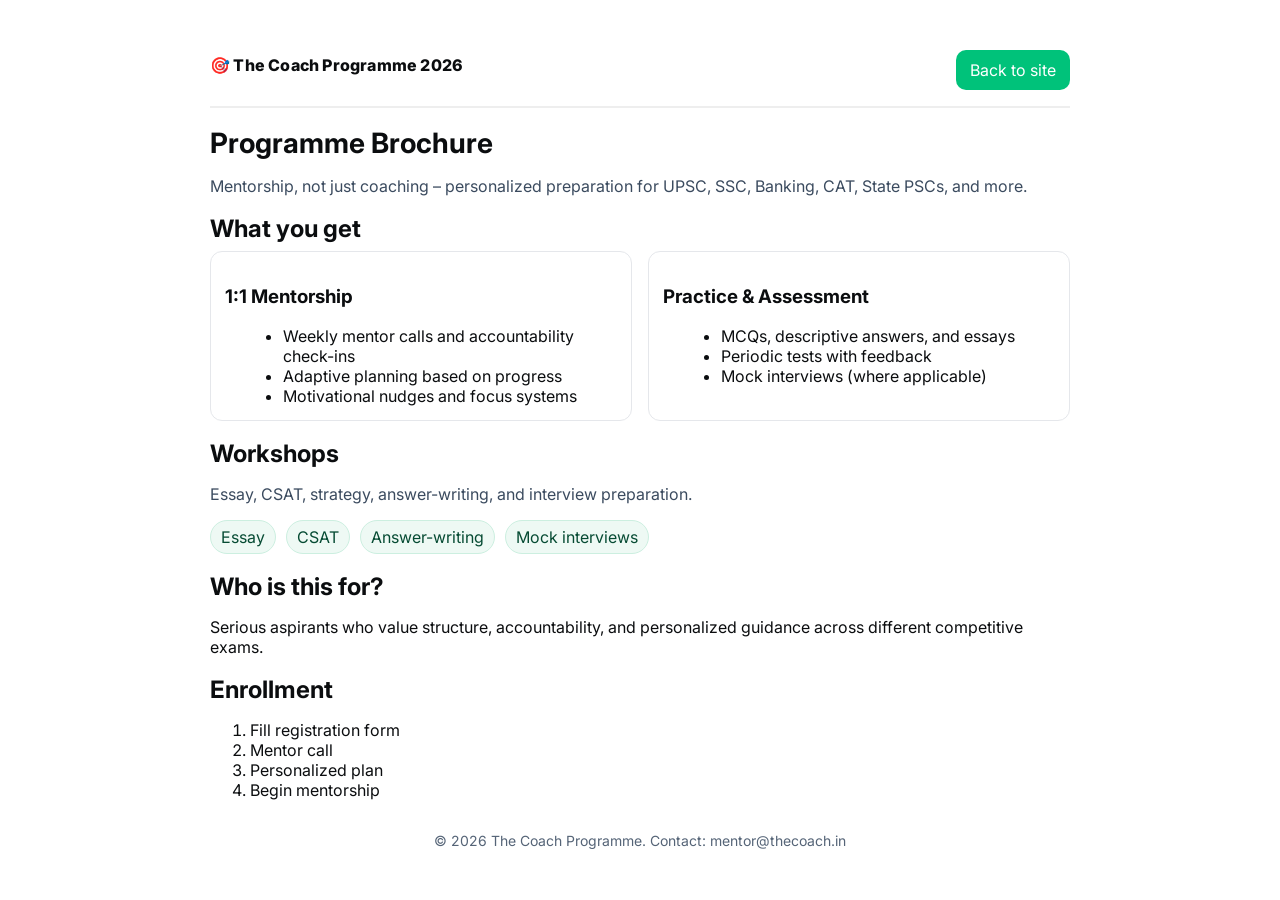
==== brochure.html @ 79fc0577 "Create initial landing page for The Coach Programme mentorship platform Co-authored-by: sajalsingh94" ====
<!DOCTYPE html>
<html lang="en">
  <head>
    <meta charset="utf-8" />
    <meta name="viewport" content="width=device-width, initial-scale=1" />
    <title>The Coach Programme 2026 – Brochure</title>
    <link href="https://fonts.googleapis.com/css2?family=Inter:wght@300;400;600;800&display=swap" rel="stylesheet" />
    <style>
      :root { --text:#0b0d0f; --muted:#3b4b5f; --primary:#00c27a; }
      *{box-sizing:border-box}
      body{font-family:'Inter',system-ui,-apple-system,Segoe UI,Roboto,Arial,sans-serif;margin:0;color:var(--text);}
      .wrap{max-width:900px;margin:24px auto;padding:0 20px}
      header{display:flex;align-items:center;justify-content:space-between;border-bottom:2px solid #eee;padding:16px 0}
      .brand{font-weight:800;letter-spacing:.2px}
      .title{font-size:28px;margin:18px 0 6px}
      .muted{color:var(--muted)}
      .chip{display:inline-block;padding:6px 10px;border-radius:999px;background:#eef9f4;color:#064b33;border:1px solid #ccefe0;margin-right:6px}
      .grid{display:grid;grid-template-columns:1fr 1fr;gap:16px}
      .card{border:1px solid #e5e7eb;border-radius:12px;padding:14px}
      h2{margin:18px 0 8px}
      ul{margin:8px 0 0 18px}
      footer{margin:32px 0 18px;color:#556477;font-size:14px;text-align:center}
      @media print{a[href]:after{content:" (" attr(href) ")";font-size:12px;color:#666}}
      @media (max-width:760px){.grid{grid-template-columns:1fr}}
      .btn{display:inline-block;background:var(--primary);color:white;text-decoration:none;padding:10px 14px;border-radius:10px;margin-top:10px}
    </style>
  </head>
  <body>
    <div class="wrap">
      <header>
        <div class="brand">🎯 The Coach Programme 2026</div>
        <a class="btn" href="/workspace/index.html">Back to site</a>
      </header>
      <main>
        <h1 class="title">Programme Brochure</h1>
        <p class="muted">Mentorship, not just coaching – personalized preparation for UPSC, SSC, Banking, CAT, State PSCs, and more.</p>

        <section>
          <h2>What you get</h2>
          <div class="grid">
            <div class="card">
              <h3>1:1 Mentorship</h3>
              <ul>
                <li>Weekly mentor calls and accountability check-ins</li>
                <li>Adaptive planning based on progress</li>
                <li>Motivational nudges and focus systems</li>
              </ul>
            </div>
            <div class="card">
              <h3>Practice & Assessment</h3>
              <ul>
                <li>MCQs, descriptive answers, and essays</li>
                <li>Periodic tests with feedback</li>
                <li>Mock interviews (where applicable)</li>
              </ul>
            </div>
          </div>
        </section>

        <section>
          <h2>Workshops</h2>
          <p class="muted">Essay, CSAT, strategy, answer-writing, and interview preparation.</p>
          <div>
            <span class="chip">Essay</span>
            <span class="chip">CSAT</span>
            <span class="chip">Answer-writing</span>
            <span class="chip">Mock interviews</span>
          </div>
        </section>

        <section>
          <h2>Who is this for?</h2>
          <p>Serious aspirants who value structure, accountability, and personalized guidance across different competitive exams.</p>
        </section>

        <section>
          <h2>Enrollment</h2>
          <ol>
            <li>Fill registration form</li>
            <li>Mentor call</li>
            <li>Personalized plan</li>
            <li>Begin mentorship</li>
          </ol>
        </section>
      </main>
      <footer>
        © <script>document.write(new Date().getFullYear())</script> The Coach Programme. Contact: mentor@thecoach.in
      </footer>
    </div>
  </body>
  </html>
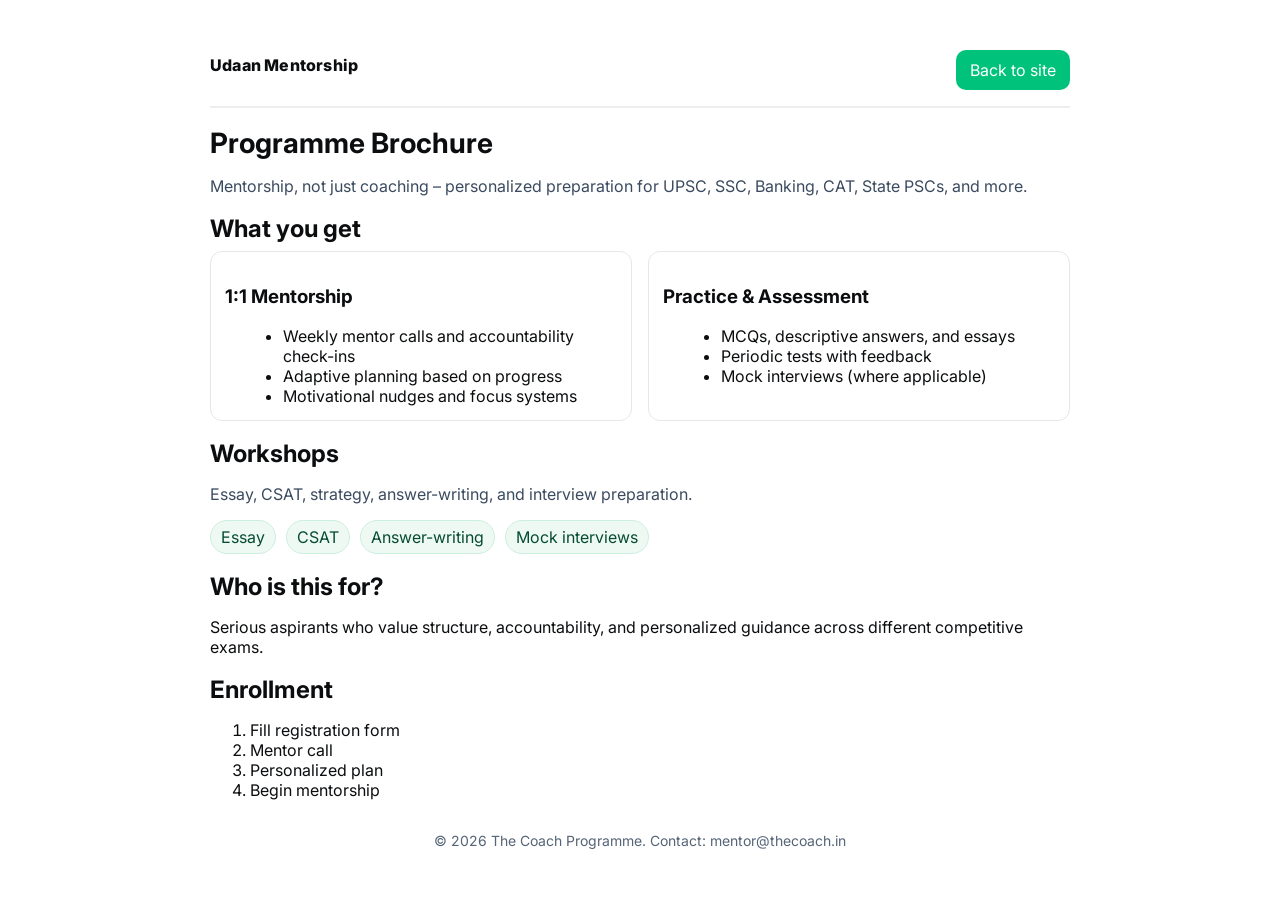
==== commit 3c6c39e3: "Update brochure.html" ====
--- a/brochure.html
+++ b/brochure.html
@@ -3,7 +3,7 @@
   <head>
     <meta charset="utf-8" />
     <meta name="viewport" content="width=device-width, initial-scale=1" />
-    <title>The Coach Programme 2026 – Brochure</title>
+    <title>Udaan Mentorship – Brochure</title>
     <link href="https://fonts.googleapis.com/css2?family=Inter:wght@300;400;600;800&display=swap" rel="stylesheet" />
     <style>
       :root { --text:#0b0d0f; --muted:#3b4b5f; --primary:#00c27a; }
@@ -28,7 +28,7 @@
   <body>
     <div class="wrap">
       <header>
-        <div class="brand">🎯 The Coach Programme 2026</div>
+        <div class="brand"> Udaan Mentorship</div>
         <a class="btn" href="/workspace/index.html">Back to site</a>
       </header>
       <main>
